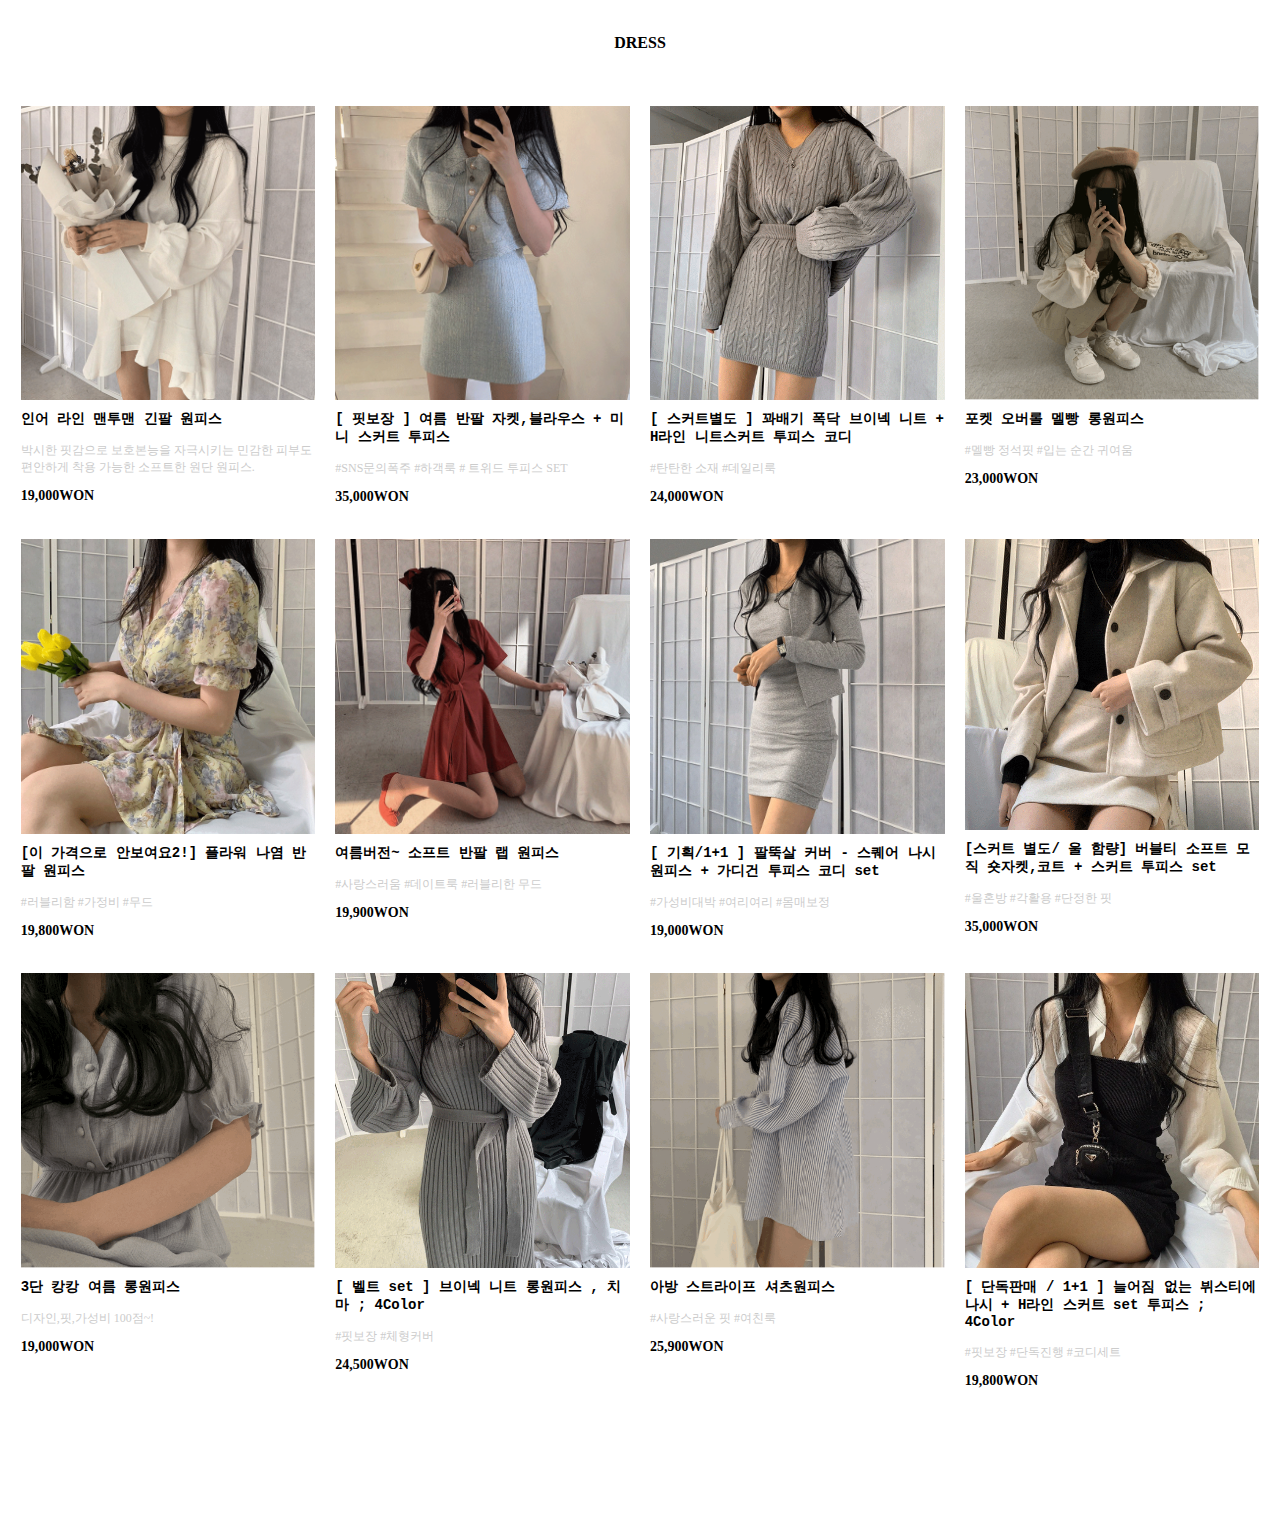
==== Dress.html @ 82c6f0eb "Homeshopping 시작" ====
<!DOCTYPE html>
<html lang="en">
<head>
    <meta charset="UTF-8">
    <meta name="viewport" content="width=device-width, initial-scale=1.0">
    <title>Document</title>
    <style>

    h4{
        text-align: center;
        padding-top:1%;
        font-family:Georgia;
    }
.clearfix:after{
    content:"";
    display:block;
    clear:both;
    visibility:hidden;
    line-height:0;
    height:0;
}

.clearfix {display:block;}

.contents.top{

}

.contents.top ul{
    max-width:1600px;
    margin: 50px auto 0;
    display:flex;
    flex-wrap: wrap;
    margin:auto;
    margin-top:20px;
    margin-bottom:100px;
    padding:1%;
}

.contents.top ul li{
    font-size:0;
    width:20%;
    float: left;
    margin-top: 20px;
    margin-right:20px;
    flex: 1 1 auto;
}

.contents.top ul li:nth-child(4n){
    margin-right:0;
}

.contents.top ul li a{
    display:inline-block;
}

.contents.top ul li a img{
    width:100%;
}

.contents.top ul li p{
    font-size:14px;
    margin-top:10px;
}

.contents.top ul li p.title{
    font-weight:bold;
    font-family: 'Courier New', Courier, monospace;
    font-size:14px;
}

.contents.top ul li p.desc{
    color:#cccccc;
    font-size:12px;
}

.contents.top ul li p.price{
    font-weight:bold;
    margin-top:5px;
}
</style>
</head>
<body>
        <h4> DRESS </h4>
    <div class ="contents top">
        <ul class="clearfix">
            <li>
                <a href="">
                    <img src="./img/one.webp" alt="">
                </a>
                <div>
                    <p class="title">인어 라인 맨투맨 긴팔 원피스</p>
                    <p class="desc">박시한 핏감으로 보호본능을 자극시키는 민감한 피부도 편안하게 착용 가능한 소프트한 원단 원피스.</p>
                    <p class="price">19,000WON</p>
                </div>
            </li>
            <li>
                <a href="">
                    <img src="./img/miniskirt.webp " alt="">
                </a>
                <div>
                    <p class="title">[ 핏보장 ] 여름 반팔 자켓,블라우스 + 미니 스커트 투피스</p>
                    <p class="desc">#SNS문의폭주 #하객룩 # 트위드 투피스 SET</p>
                    <p class="price">35,000WON</p>
                </div> 
            </li>
            <li>
                <a href="">
                    <img src="./img/neatskirt.webp " alt="">
                </a>
                <div>
                    <p class="title">[ 스커트별도 ] 꽈배기 폭닥 브이넥 니트 + H라인 니트스커트 투피스 코디</p>
                    <p class="desc">#탄탄한 소재 #데일리룩</p>
                    <p class="price">24,000WON</p>
                </div> 
            </li>
            <li>
                <a href="">
                    <img src="./img/pocketlongonepiece.webp " alt="">
                </a>
                <div>
                    <p class="title">포켓 오버롤 멜빵 롱원피스</p>
                    <p class="desc">#멜빵 정석핏 #입는 순간 귀여움</p>
                    <p class="price">23,000WON</p>
                </div> 
            </li>
            <li>
                <a href="">
                    <img src="./img/floweronepiece.webp " alt="">
                </a>
                <div>
                    <p class="title">[이 가격으로 안보여요2!] 플라워 나염 반팔 원피스</p>
                    <p class="desc">#러블리함 #가정비 #무드</p>
                    <p class="price">19,800WON</p>
                </div> 
            </li>
            <li>
                <a href="">
                    <img src="./img/lamonepiece.webp" alt="">
                </a>
                <div>
                    <p class="title">여름버전~ 소프트 반팔 랩 원피스</p>
                    <p class="desc">#사랑스러움 #데이트룩 #러블리한 무드</p>
                    <p class="price">19,900WON</p>
                </div> 
            </li>
            <li>
                <a href="">
                    <img src="./img/rkelrjsxnvltmset.webp" alt="">
                </a>
                <div>
                    <p class="title">[ 기획/1+1 ] 팔뚝살 커버 - 스퀘어 나시원피스 + 가디건 투피스 코디 set</p>
                    <p class="desc">#가성비대박 #여리여리 #몸매보정</p>
                    <p class="price">19,000WON</p>
                </div> 
            </li>
            <li>
                <a href="">
                    <img src="./img/qpdlwlrtpxm.webp " alt="">
                </a>
                <div>
                    <p class="title">[스커트 별도/ 울 함량] 버블티 소프트 모직 숏자켓,코트 + 스커트 투피스 set</p>
                    <p class="desc">#울혼방 #각활용 #단정한 핏</p>
                    <p class="price">35,000WON</p>
                </div> 
            </li>
            <li>
                <a href="">
                    <img src="./img/summeronepiece.gif" alt="">
                </a>
                <div>
                    <p class="title">3단 캉캉 여름 롱원피스</p>
                    <p class="desc">디자인,핏,가성비 100점~!</p>
                    <p class="price">19,000WON</p>
                </div> 
            </li>
            <li>
                <a href="">
                    <img src="./img/bletset.webp " alt="">
                </a>
                <div>
                    <p class="title">[ 벨트 set ] 브이넥 니트 롱원피스 , 치마 ; 4Color</p>
                    <p class="desc">#핏보장 #체형커버</p>
                    <p class="price">24,500WON</p>
                </div> 
            </li>
            <li>
                <a href="">
                    <img src="./img/shirtonepiece.webp" alt="">
                </a>
                <div>
                    <p class="title">아방 스트라이프 셔츠원피스</p>
                    <p class="desc">#사랑스러운 핏 #여친룩</p>
                    <p class="price">25,900WON</p>
                </div> 
            </li>
            <li>
                <a href="">
                    <img src="./img/lineskirt.jpg" alt="">
                </a>
                <div>
                    <p class="title">[ 단독판매 / 1+1 ] 늘어짐 없는 뷔스티에 나시 + H라인 스커트 set 투피스 ; 4Color</p>
                    <p class="desc">#핏보장 #단독진행 #코디세트</p>
                    <p class="price">19,800WON</p>
                </div> 
            </li>
        </ul>
    </div>
</body>
</html>
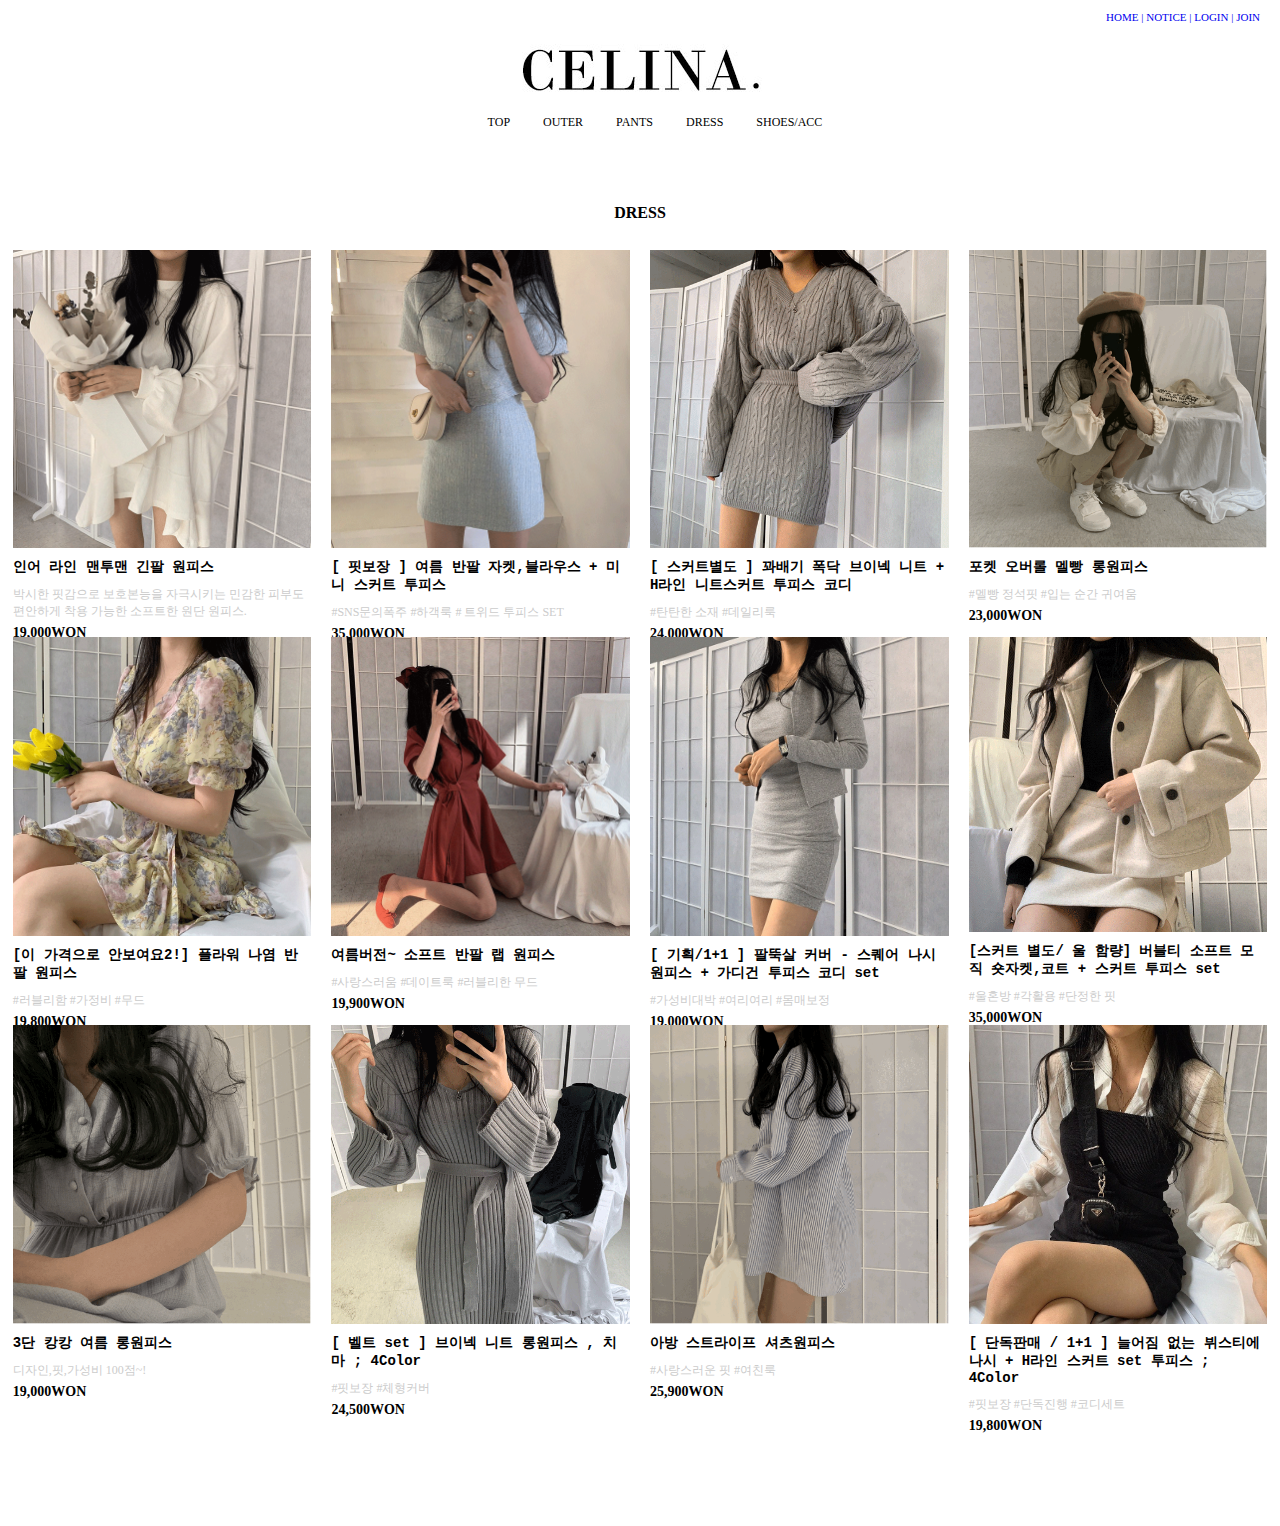
==== commit f833d17b: "최종 수정 커밋" ====
--- a/Dress.html
+++ b/Dress.html
@@ -5,10 +5,57 @@
     <meta name="viewport" content="width=device-width, initial-scale=1.0">
     <title>Document</title>
     <style>
-
+        *{margin:0px; padding:0px; border:none;}
+        ul{list-style: none;} /*리스트 앞 제거*/
+        a{text-decoration: none;} /*링크 밑줄 제거*/
+        .container{
+            display:grid;
+        }
+        .header{
+            width:100%;
+            height: 140px;
+            background-color: none;
+        }
+            #logo{
+                position: absolute;
+                top: 4%;
+                width:100%;
+                text-align: center;
+            }
+
+            #top_menu{
+                position: absolute;
+                top: 1.2%;
+                right: 20px;
+                font-size:11px;
+                text-decoration: none;
+                color: black;
+                
+            }
+            nav{
+                position: absolute;
+                text-align: center;
+                top:115px;
+                margin: 0;
+                width:100%;
+                font-size:12px;
+            }
+
+            nav li{
+                display: inline;
+                margin-left: 30px;
+            }
+            
+
+    nav li a{color:black;}
+
+    #content li{
+        display:inline;
+        margin-left:50px;
+    }
     h4{
         text-align: center;
-        padding-top:1%;
+        padding-top:5%;
         font-family:Georgia;
     }
 .clearfix:after{
@@ -33,7 +80,7 @@
     flex-wrap: wrap;
     margin:auto;
     margin-top:20px;
-    margin-bottom:100px;
+    margin-bottom:80px;
     padding:1%;
 }
 
@@ -41,7 +88,7 @@
     font-size:0;
     width:20%;
     float: left;
-    margin-top: 20px;
+    margin-top: -5px;
     margin-right:20px;
     flex: 1 1 auto;
 }
@@ -81,6 +128,31 @@
 </style>
 </head>
 <body>
+    <div class="container">
+        <div class="header">
+            <header>
+                <div id="logo">
+                    <a href="index.html" target="Main">
+                    <img src="img/banner.jpg"  alt="Logo">
+                </div>
+                <div id="top_menu">
+                    <a href="index.html" target="Main">HOME |</a>
+                    <a href="javascript:alert('아직 지원하지 않는 페이지입니다.')">NOTICE |</a>
+                    <a href="Login.html" target="Main">LOGIN |</a>
+                    <a href="javascript:alert('아직 지원하지 않는 페이지입니다.')">JOIN</a>
+                </div>
+                <nav>
+                    <ul>
+                        <li><a href="Top.html" target="Main">TOP</a></li>
+                        <li><a href="Outer.html" target="Main">OUTER</a></li>
+                        <li><a href="Pants.html" target="Main">PANTS</a></li>
+                        <li><a href="Dress.html" target="Main">DRESS</a></li>
+                        <li><a href="javascript:alert('아직 지원하지 않는 페이지입니다.')">SHOES/ACC</a></li>
+                    </ul>
+                </nav>
+            </header>
+        </div>
+    </div>
         <h4> DRESS </h4>
     <div class ="contents top">
         <ul class="clearfix">
